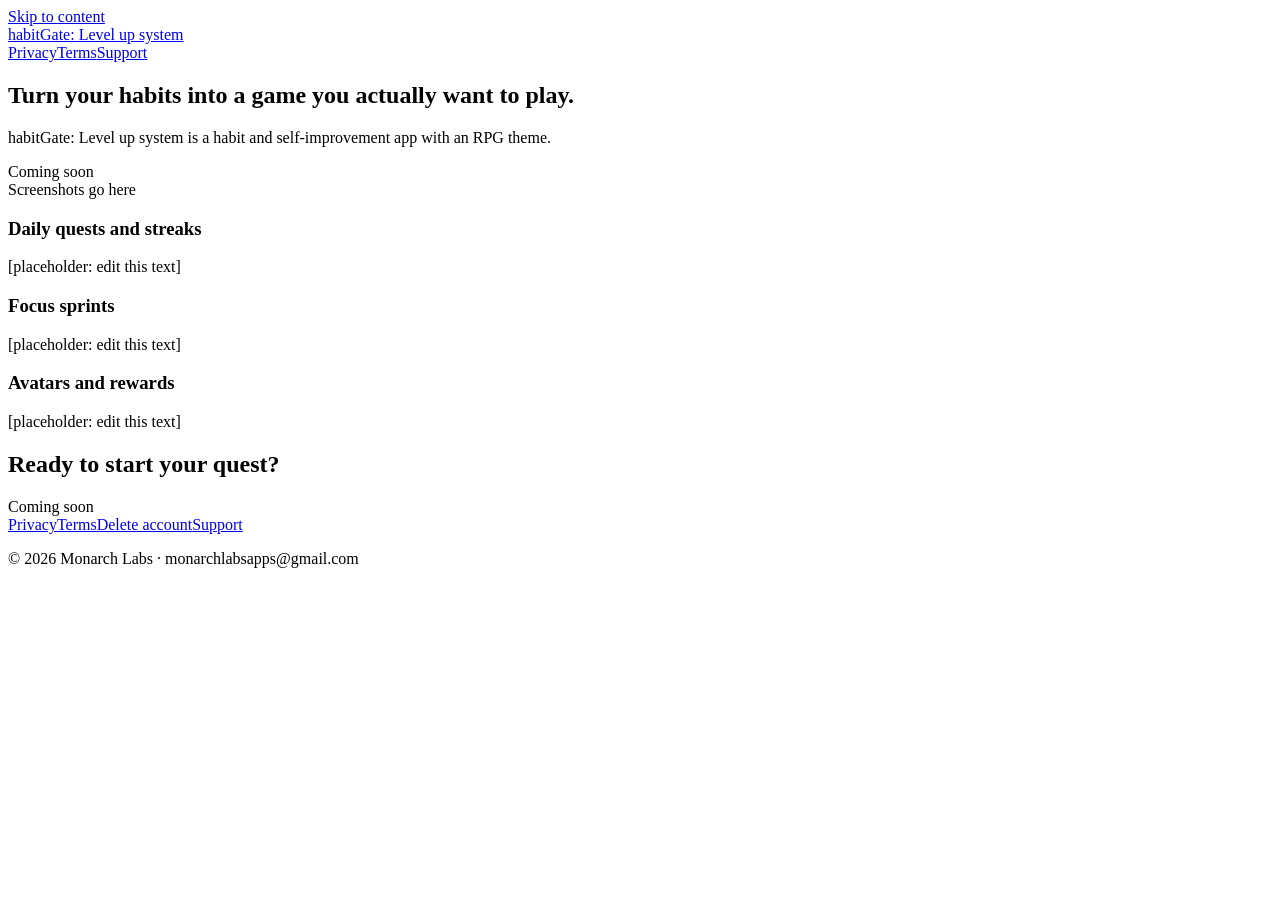
==== site/index.html @ 5ba5cc41 "feat(site): habitgate policy/marketing site Privacy/Terms/delete-account pages + static build.js gen" ====
<!doctype html><html lang="en"><head><meta charset="utf-8"><meta name="viewport" content="width=device-width,initial-scale=1">
<title>habitGate: Level up system | Habits as an RPG</title><meta name="description" content="Turn your habits into a game you actually want to play."><link rel="canonical" href="https://habitgate.example.com/">
<meta name="color-scheme" content="light dark"><meta name="theme-color" media="(prefers-color-scheme: light)" content="#F7F5FC"><meta name="theme-color" media="(prefers-color-scheme: dark)" content="#0B0A12">
<meta property="og:title" content="habitGate: Level up system | Habits as an RPG"><meta property="og:description" content="Turn your habits into a game you actually want to play."><meta property="og:type" content="website"><meta property="og:url" content="https://habitgate.example.com/"><meta property="og:image" content="https://habitgate.example.com/assets/og-placeholder.svg"><meta name="twitter:card" content="summary">
<link rel="icon" href="/assets/favicon.svg" type="image/svg+xml"><link rel="manifest" href="/site.webmanifest">
<script>try{var t=localStorage.getItem('hg-theme');if(t==='light'||t==='dark')document.documentElement.dataset.theme=t}catch(e){}</script><link rel="stylesheet" href="/css/styles.css">
<script type="application/ld+json">{"@context":"https://schema.org","@graph":[{"@type":"WebSite","name":"habitGate: Level up system","url":"https://habitgate.example.com"},{"@type":"MobileApplication","name":"habitGate: Level up system","operatingSystem":"Android"}]}</script></head><body>
<a class="skip" href="#main">Skip to content</a><header><div class="wrap"><a class="logo" href="/">habitGate: Level up system</a><nav aria-label="Main"><a href="/privacy/">Privacy</a><a href="/terms/">Terms</a><a href="/support/">Support</a></nav><span id="theme"></span></div></header>
<main id="main"><div class="wrap"><section class="hero"><div><h1>Turn your habits into a game you actually want to play.</h1><p class="meta">habitGate: Level up system is a habit and self-improvement app with an RPG theme.</p><span class="badge">Coming soon</span></div><div class="phone" role="img" aria-label="Placeholder for app screenshots">Screenshots go here</div></section>
<section class="cards"><div class="card"><h3>Daily quests and streaks</h3><p>[placeholder: edit this text]</p></div><div class="card"><h3>Focus sprints</h3><p>[placeholder: edit this text]</p></div><div class="card"><h3>Avatars and rewards</h3><p>[placeholder: edit this text]</p></div></section>
<section class="cta"><h2>Ready to start your quest?</h2><span class="badge">Coming soon</span></section></div></main>
<footer><div class="wrap"><nav aria-label="Footer"><a href="/privacy/">Privacy</a><a href="/terms/">Terms</a><a href="/delete-account/">Delete account</a><a href="/support/">Support</a></nav><p>© 2026 Monarch Labs · monarchlabsapps@gmail.com</p></div></footer><script src="/js/site.js" defer></script></body></html>
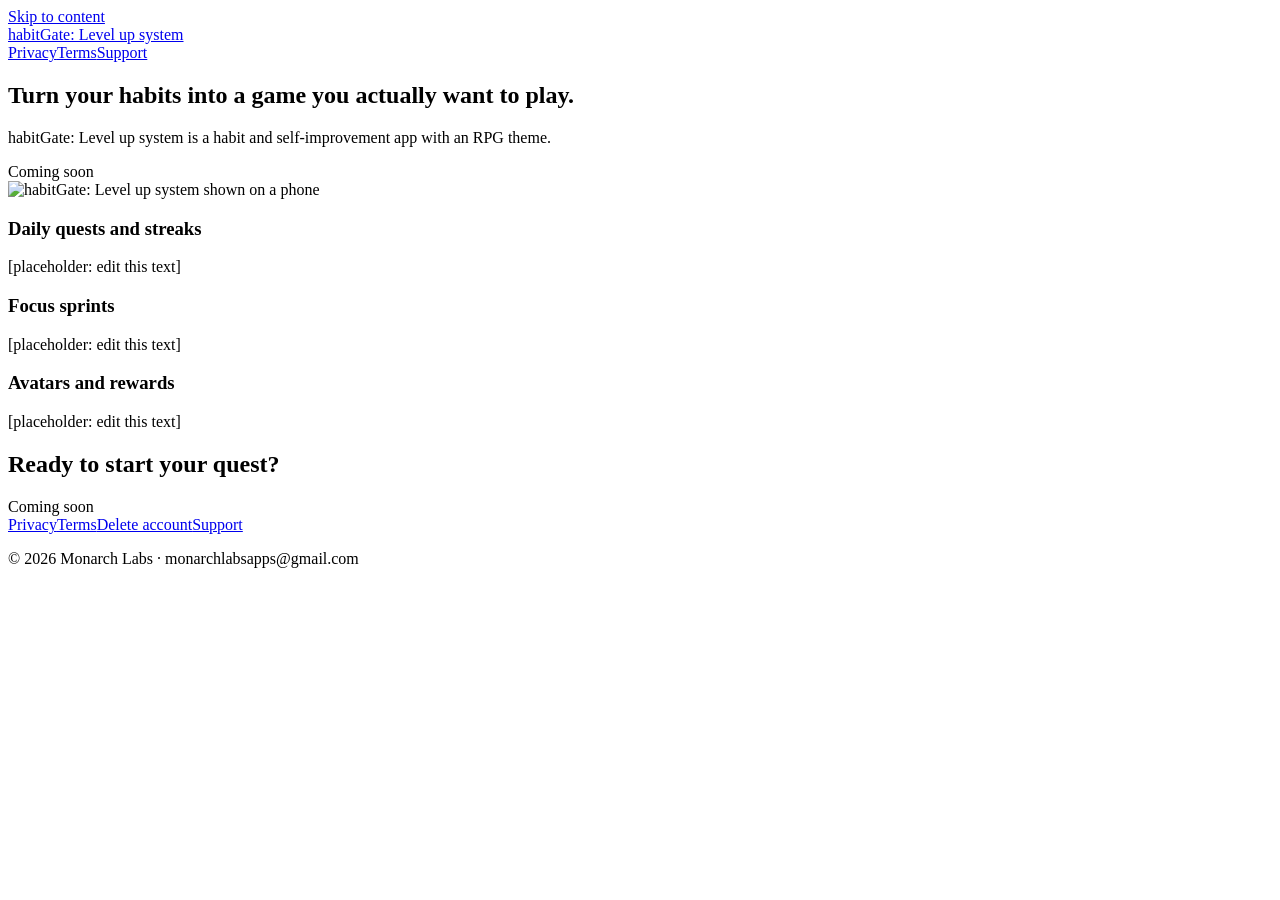
==== commit 956bc1d0: "feat(site): habitgate policy/marketing site refresh Copy and legal updates, favicons and phone-mocku" ====
--- a/site/index.html
+++ b/site/index.html
@@ -2,11 +2,11 @@
 <title>habitGate: Level up system | Habits as an RPG</title><meta name="description" content="Turn your habits into a game you actually want to play."><link rel="canonical" href="https://habitgate.example.com/">
 <meta name="color-scheme" content="light dark"><meta name="theme-color" media="(prefers-color-scheme: light)" content="#F7F5FC"><meta name="theme-color" media="(prefers-color-scheme: dark)" content="#0B0A12">
 <meta property="og:title" content="habitGate: Level up system | Habits as an RPG"><meta property="og:description" content="Turn your habits into a game you actually want to play."><meta property="og:type" content="website"><meta property="og:url" content="https://habitgate.example.com/"><meta property="og:image" content="https://habitgate.example.com/assets/og-placeholder.svg"><meta name="twitter:card" content="summary">
-<link rel="icon" href="/assets/favicon.svg" type="image/svg+xml"><link rel="manifest" href="/site.webmanifest">
+<link rel="icon" href="/assets/favicon.svg" type="image/svg+xml"><link rel="icon" type="image/png" sizes="32x32" href="/assets/favicon-32.png"><link rel="apple-touch-icon" href="/assets/apple-touch-icon.png"><link rel="manifest" href="/site.webmanifest">
 <script>try{var t=localStorage.getItem('hg-theme');if(t==='light'||t==='dark')document.documentElement.dataset.theme=t}catch(e){}</script><link rel="stylesheet" href="/css/styles.css">
 <script type="application/ld+json">{"@context":"https://schema.org","@graph":[{"@type":"WebSite","name":"habitGate: Level up system","url":"https://habitgate.example.com"},{"@type":"MobileApplication","name":"habitGate: Level up system","operatingSystem":"Android"}]}</script></head><body>
 <a class="skip" href="#main">Skip to content</a><header><div class="wrap"><a class="logo" href="/">habitGate: Level up system</a><nav aria-label="Main"><a href="/privacy/">Privacy</a><a href="/terms/">Terms</a><a href="/support/">Support</a></nav><span id="theme"></span></div></header>
-<main id="main"><div class="wrap"><section class="hero"><div><h1>Turn your habits into a game you actually want to play.</h1><p class="meta">habitGate: Level up system is a habit and self-improvement app with an RPG theme.</p><span class="badge">Coming soon</span></div><div class="phone" role="img" aria-label="Placeholder for app screenshots">Screenshots go here</div></section>
+<main id="main"><div class="wrap"><section class="hero"><div><h1>Turn your habits into a game you actually want to play.</h1><p class="meta">habitGate: Level up system is a habit and self-improvement app with an RPG theme.</p><span class="badge">Coming soon</span></div><img class="phone" src="/assets/phone-mockup.png" width="1008" height="1883" alt="habitGate: Level up system shown on a phone" fetchpriority="high"></section>
 <section class="cards"><div class="card"><h3>Daily quests and streaks</h3><p>[placeholder: edit this text]</p></div><div class="card"><h3>Focus sprints</h3><p>[placeholder: edit this text]</p></div><div class="card"><h3>Avatars and rewards</h3><p>[placeholder: edit this text]</p></div></section>
 <section class="cta"><h2>Ready to start your quest?</h2><span class="badge">Coming soon</span></section></div></main>
 <footer><div class="wrap"><nav aria-label="Footer"><a href="/privacy/">Privacy</a><a href="/terms/">Terms</a><a href="/delete-account/">Delete account</a><a href="/support/">Support</a></nav><p>© 2026 Monarch Labs · monarchlabsapps@gmail.com</p></div></footer><script src="/js/site.js" defer></script></body></html>
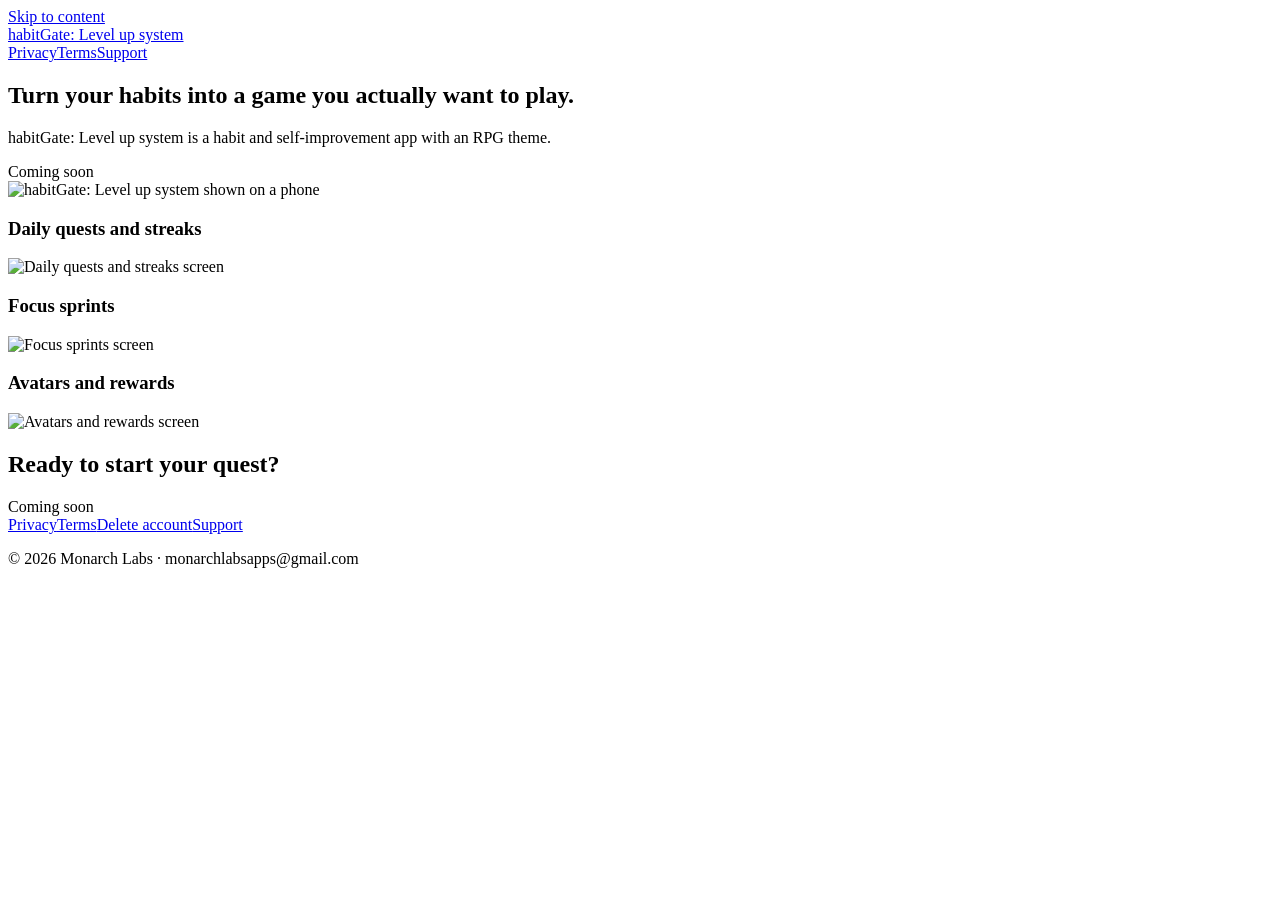
==== commit 8d1891ad: "feat(site): replace homepage card placeholders with app screenshots The three feature cards carried " ====
--- a/site/index.html
+++ b/site/index.html
@@ -7,6 +7,6 @@
 <script type="application/ld+json">{"@context":"https://schema.org","@graph":[{"@type":"WebSite","name":"habitGate: Level up system","url":"https://habitgate.example.com"},{"@type":"MobileApplication","name":"habitGate: Level up system","operatingSystem":"Android"}]}</script></head><body>
 <a class="skip" href="#main">Skip to content</a><header><div class="wrap"><a class="logo" href="/">habitGate: Level up system</a><nav aria-label="Main"><a href="/privacy/">Privacy</a><a href="/terms/">Terms</a><a href="/support/">Support</a></nav><span id="theme"></span></div></header>
 <main id="main"><div class="wrap"><section class="hero"><div><h1>Turn your habits into a game you actually want to play.</h1><p class="meta">habitGate: Level up system is a habit and self-improvement app with an RPG theme.</p><span class="badge">Coming soon</span></div><img class="phone" src="/assets/phone-mockup.png" width="1008" height="1883" alt="habitGate: Level up system shown on a phone" fetchpriority="high"></section>
-<section class="cards"><div class="card"><h3>Daily quests and streaks</h3><p>[placeholder: edit this text]</p></div><div class="card"><h3>Focus sprints</h3><p>[placeholder: edit this text]</p></div><div class="card"><h3>Avatars and rewards</h3><p>[placeholder: edit this text]</p></div></section>
+<section class="cards"><div class="card"><h3>Daily quests and streaks</h3><img class="shot" src="/assets/phone-mockup-quests.png" width="1008" height="1883" alt="Daily quests and streaks screen" loading="lazy"></div><div class="card"><h3>Focus sprints</h3><img class="shot" src="/assets/phone-mockup-sprints.png" width="1008" height="1883" alt="Focus sprints screen" loading="lazy"></div><div class="card"><h3>Avatars and rewards</h3><img class="shot" src="/assets/phone-mockup-store.png" width="1008" height="1883" alt="Avatars and rewards screen" loading="lazy"></div></section>
 <section class="cta"><h2>Ready to start your quest?</h2><span class="badge">Coming soon</span></section></div></main>
 <footer><div class="wrap"><nav aria-label="Footer"><a href="/privacy/">Privacy</a><a href="/terms/">Terms</a><a href="/delete-account/">Delete account</a><a href="/support/">Support</a></nav><p>© 2026 Monarch Labs · monarchlabsapps@gmail.com</p></div></footer><script src="/js/site.js" defer></script></body></html>
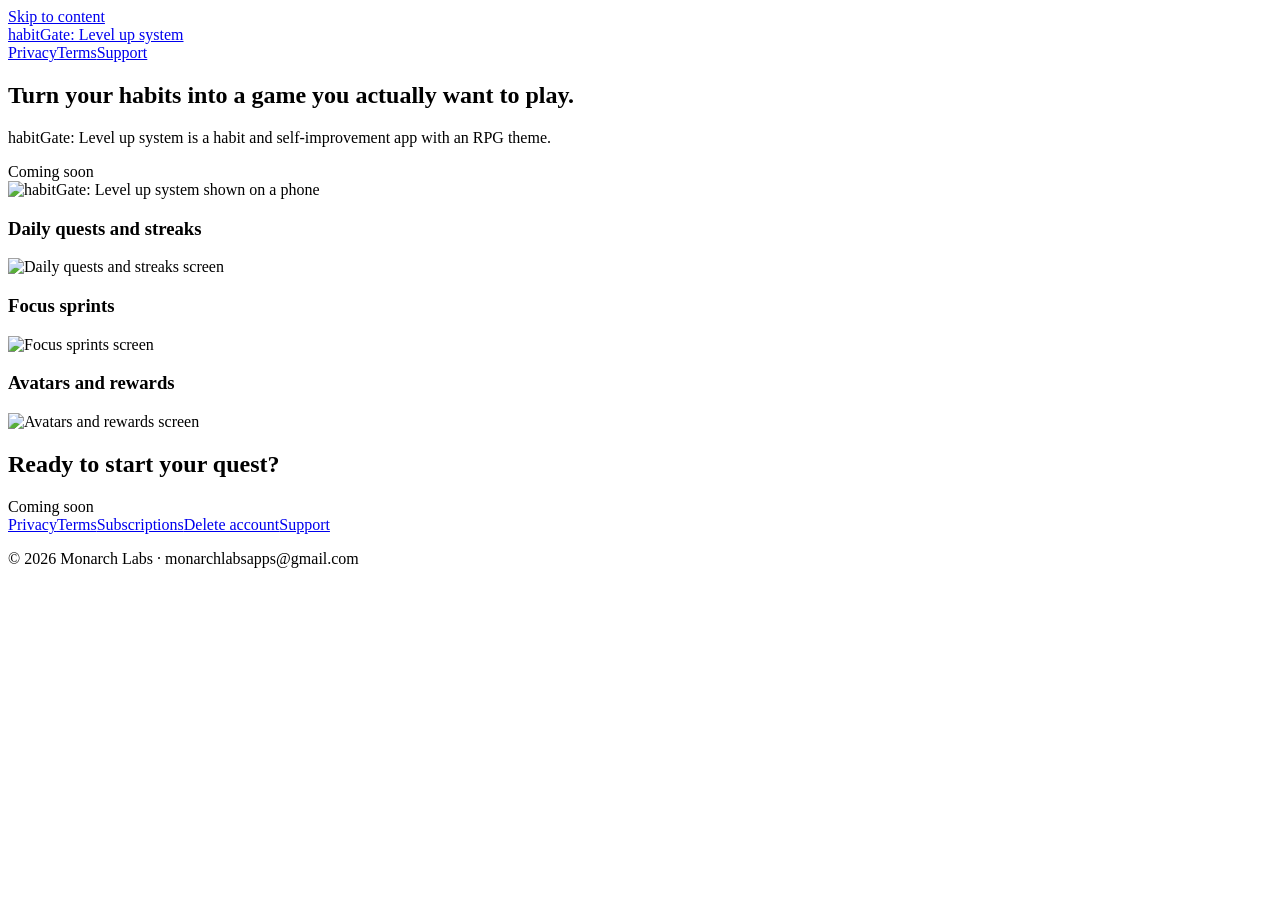
==== commit e5641cb4: "fix(BUG-06): publish the subscription disclosure on the site The disclosure lived only in the app (p" ====
--- a/site/index.html
+++ b/site/index.html
@@ -1,12 +1,12 @@
 <!doctype html><html lang="en"><head><meta charset="utf-8"><meta name="viewport" content="width=device-width,initial-scale=1">
-<title>habitGate: Level up system | Habits as an RPG</title><meta name="description" content="Turn your habits into a game you actually want to play."><link rel="canonical" href="https://habitgate.example.com/">
+<title>habitGate: Level up system | Habits as an RPG</title><meta name="description" content="Turn your habits into a game you actually want to play."><link rel="canonical" href="https://habitgate.pages.dev/">
 <meta name="color-scheme" content="light dark"><meta name="theme-color" media="(prefers-color-scheme: light)" content="#F7F5FC"><meta name="theme-color" media="(prefers-color-scheme: dark)" content="#0B0A12">
-<meta property="og:title" content="habitGate: Level up system | Habits as an RPG"><meta property="og:description" content="Turn your habits into a game you actually want to play."><meta property="og:type" content="website"><meta property="og:url" content="https://habitgate.example.com/"><meta property="og:image" content="https://habitgate.example.com/assets/og-placeholder.svg"><meta name="twitter:card" content="summary">
+<meta property="og:title" content="habitGate: Level up system | Habits as an RPG"><meta property="og:description" content="Turn your habits into a game you actually want to play."><meta property="og:type" content="website"><meta property="og:url" content="https://habitgate.pages.dev/"><meta property="og:image" content="https://habitgate.pages.dev/assets/og-placeholder.svg"><meta name="twitter:card" content="summary">
 <link rel="icon" href="/assets/favicon.svg" type="image/svg+xml"><link rel="icon" type="image/png" sizes="32x32" href="/assets/favicon-32.png"><link rel="apple-touch-icon" href="/assets/apple-touch-icon.png"><link rel="manifest" href="/site.webmanifest">
 <script>try{var t=localStorage.getItem('hg-theme');if(t==='light'||t==='dark')document.documentElement.dataset.theme=t}catch(e){}</script><link rel="stylesheet" href="/css/styles.css">
-<script type="application/ld+json">{"@context":"https://schema.org","@graph":[{"@type":"WebSite","name":"habitGate: Level up system","url":"https://habitgate.example.com"},{"@type":"MobileApplication","name":"habitGate: Level up system","operatingSystem":"Android"}]}</script></head><body>
+<script type="application/ld+json">{"@context":"https://schema.org","@graph":[{"@type":"WebSite","name":"habitGate: Level up system","url":"https://habitgate.pages.dev"},{"@type":"MobileApplication","name":"habitGate: Level up system","operatingSystem":"Android"}]}</script></head><body>
 <a class="skip" href="#main">Skip to content</a><header><div class="wrap"><a class="logo" href="/">habitGate: Level up system</a><nav aria-label="Main"><a href="/privacy/">Privacy</a><a href="/terms/">Terms</a><a href="/support/">Support</a></nav><span id="theme"></span></div></header>
 <main id="main"><div class="wrap"><section class="hero"><div><h1>Turn your habits into a game you actually want to play.</h1><p class="meta">habitGate: Level up system is a habit and self-improvement app with an RPG theme.</p><span class="badge">Coming soon</span></div><img class="phone" src="/assets/phone-mockup.png" width="1008" height="1883" alt="habitGate: Level up system shown on a phone" fetchpriority="high"></section>
 <section class="cards"><div class="card"><h3>Daily quests and streaks</h3><img class="shot" src="/assets/phone-mockup-quests.png" width="1008" height="1883" alt="Daily quests and streaks screen" loading="lazy"></div><div class="card"><h3>Focus sprints</h3><img class="shot" src="/assets/phone-mockup-sprints.png" width="1008" height="1883" alt="Focus sprints screen" loading="lazy"></div><div class="card"><h3>Avatars and rewards</h3><img class="shot" src="/assets/phone-mockup-store.png" width="1008" height="1883" alt="Avatars and rewards screen" loading="lazy"></div></section>
 <section class="cta"><h2>Ready to start your quest?</h2><span class="badge">Coming soon</span></section></div></main>
-<footer><div class="wrap"><nav aria-label="Footer"><a href="/privacy/">Privacy</a><a href="/terms/">Terms</a><a href="/delete-account/">Delete account</a><a href="/support/">Support</a></nav><p>© 2026 Monarch Labs · monarchlabsapps@gmail.com</p></div></footer><script src="/js/site.js" defer></script></body></html>+<footer><div class="wrap"><nav aria-label="Footer"><a href="/privacy/">Privacy</a><a href="/terms/">Terms</a><a href="/subscriptions/">Subscriptions</a><a href="/delete-account/">Delete account</a><a href="/support/">Support</a></nav><p>© 2026 Monarch Labs · monarchlabsapps@gmail.com</p></div></footer><script src="/js/site.js" defer></script></body></html>
